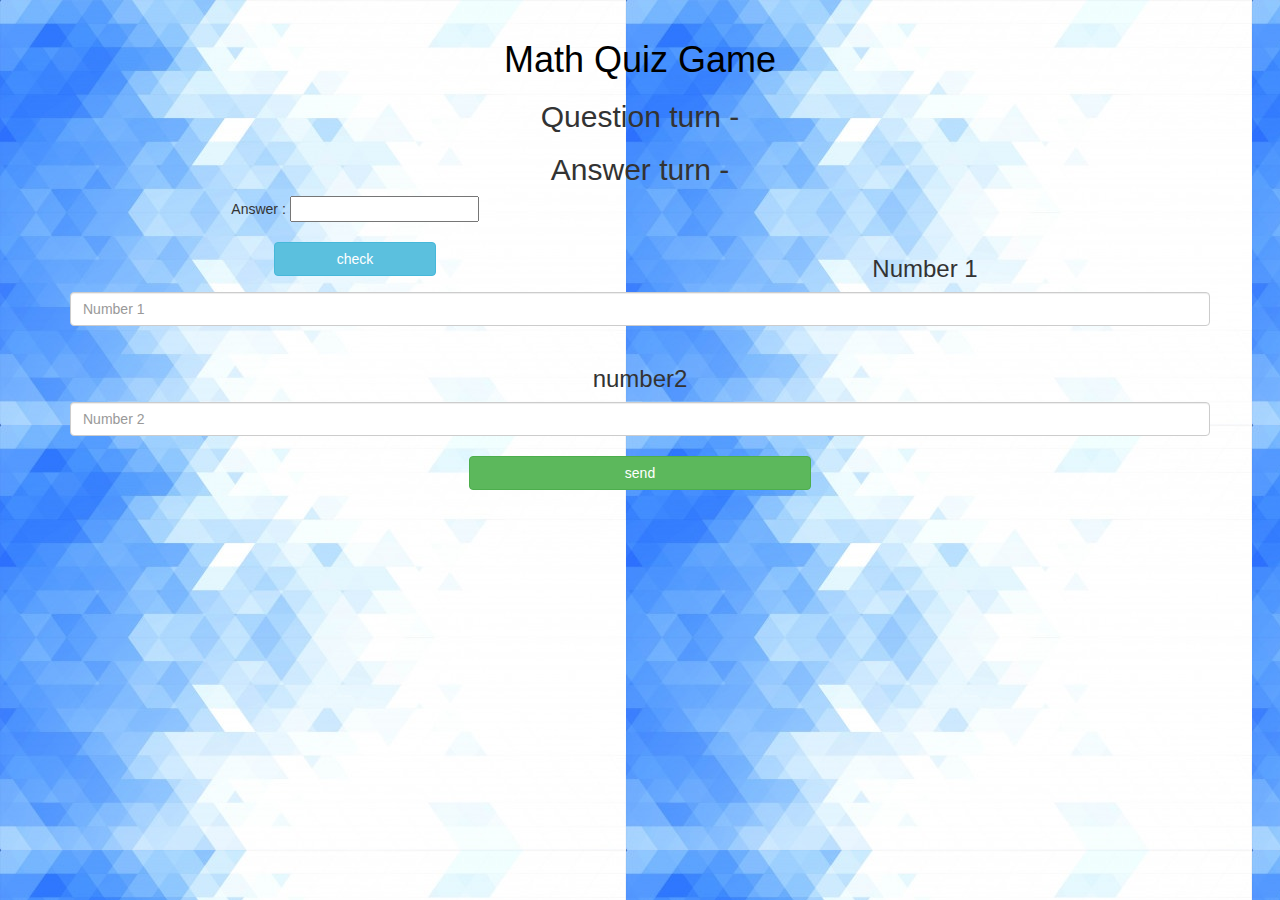
==== index.html @ 749741dd "Add files via upload" ====
<html>
<head>
	<title>Math quiz game </title>

<meta name="viewport" content="width=device-width, initial-scale=1">
<link rel="stylesheet" href="https://maxcdn.bootstrapcdn.com/bootstrap/3.4.0/css/bootstrap.min.css">
<script src="https://ajax.googleapis.com/ajax/libs/jquery/3.4.1/jquery.min.js"></script>
<script src="https://maxcdn.bootstrapcdn.com/bootstrap/3.4.0/js/bootstrap.min.js"></script>

<link rel="stylesheet" type="text/css" href="quiz_game.css">

<script src="quiz.js"></script>
</head>
<body class = "body-background" style="background-image: url('img.jpg');">
    </body>
 
	<h2 id = "player1_name"></h2> <span id = "player1_score"></span>
	<h2 id = "player2_name"></h2> <span id = "player2_score"></span>

<div class ="container">
<center>
	    <h1 style = "color: rgb(0, 0, 0);">Math Quiz Game</h1>
        <h2 id = "player_question">Question turn -</h2>
		<h2 id = "player_answer">Answer turn -</h2>

		<div id ="output" class ="col-lg-6">
			<span>Answer :</span> <input type="number" id =änswer>
			<br>
			<br>
			<button onclick="check()" class="btn btn-info" style="width: 30%;">check</button>
		</div>
		<br>
		<br>
		<h3>Number 1</h3>
		<input type="text" id = "number1" class="form-control" placeholder="Number 1">
		<br>
		<h3>number2</h3>
		<input type="text" id = "number2" class="form-control" placeholder="Number 2">
		<br>
		<button onclick="send()" class= "btn btn-success" style="width: 30%;">send</button>
</center>
</div>
<script src="quiz.js"></script>
</body>
</html>
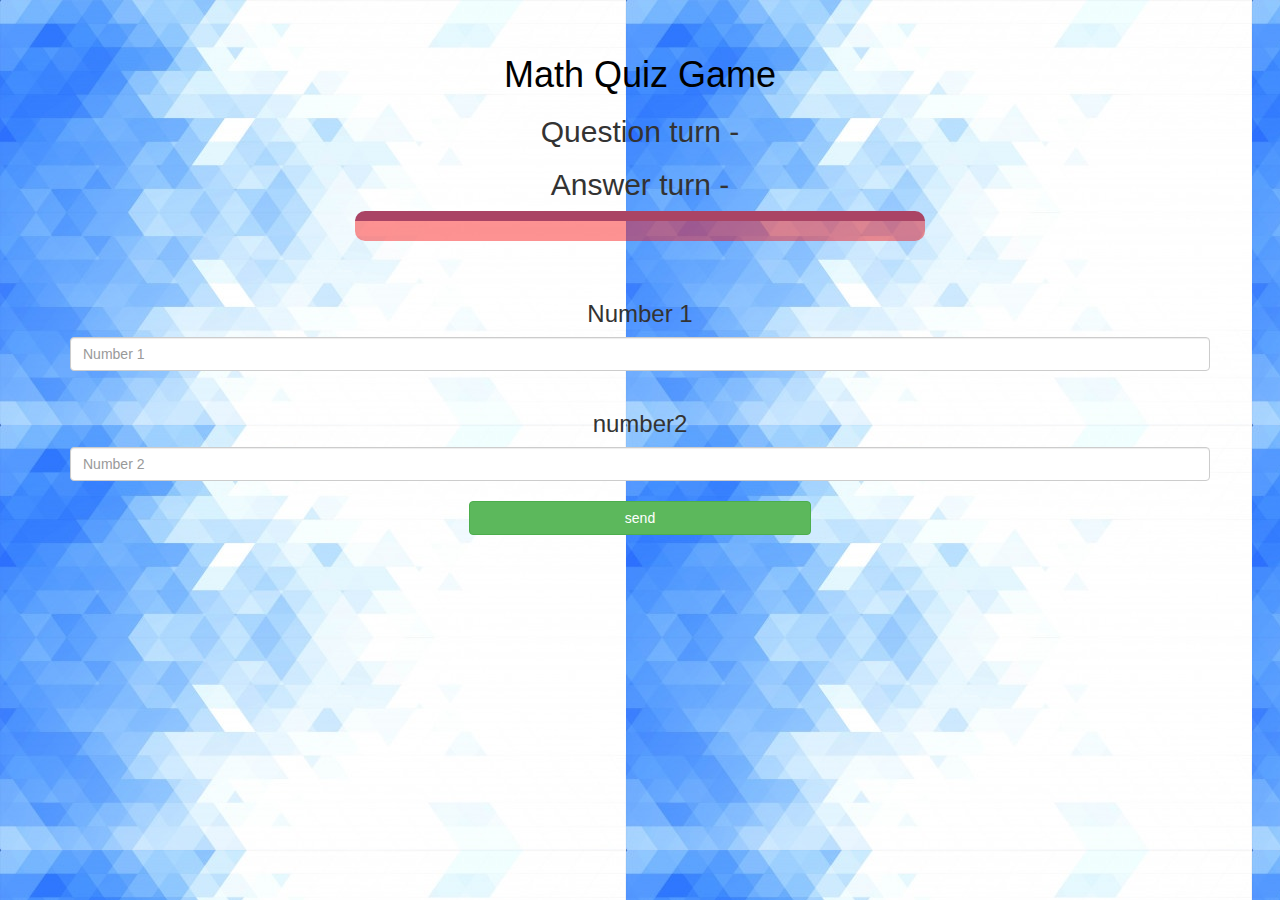
==== commit 3f15ded3: "Add files via upload" ====
--- a/index.html
+++ b/index.html
@@ -1,3 +1,4 @@
+<!DOCTYPE html>
 <html>
 <head>
 	<title>Math quiz game </title>
@@ -24,10 +25,7 @@
 		<h2 id = "player_answer">Answer turn -</h2>
 
 		<div id ="output" class ="col-lg-6">
-			<span>Answer :</span> <input type="number" id =änswer>
-			<br>
-			<br>
-			<button onclick="check()" class="btn btn-info" style="width: 30%;">check</button>
+			
 		</div>
 		<br>
 		<br>
--- a/quiz_game.css
+++ b/quiz_game.css
@@ -0,0 +1,41 @@
+body
+{
+	background: "";
+}
+
+	.login_div1 , .login_div2
+	{
+		background: rgba(10, 102, 114, 0.596);
+		padding: 10px;
+		float: none;
+		border-radius: 15px;
+	}
+
+
+#player1_name , #player2_name
+{
+	display: inline-block;
+	margin-left: 20px;
+}
+#word
+{
+	width: 60%;
+}
+#word_display
+{
+	letter-spacing: 5px;
+}
+#output
+{
+background: rgba(250, 10, 10, 0.445);
+border-radius: 10px;
+border-top: 10px solid #AA4465;
+padding: 10px;
+float: none;
+text-align: left;
+}
+#addButton
+{
+    color: #AA4465;
+    background-color: black;
+}
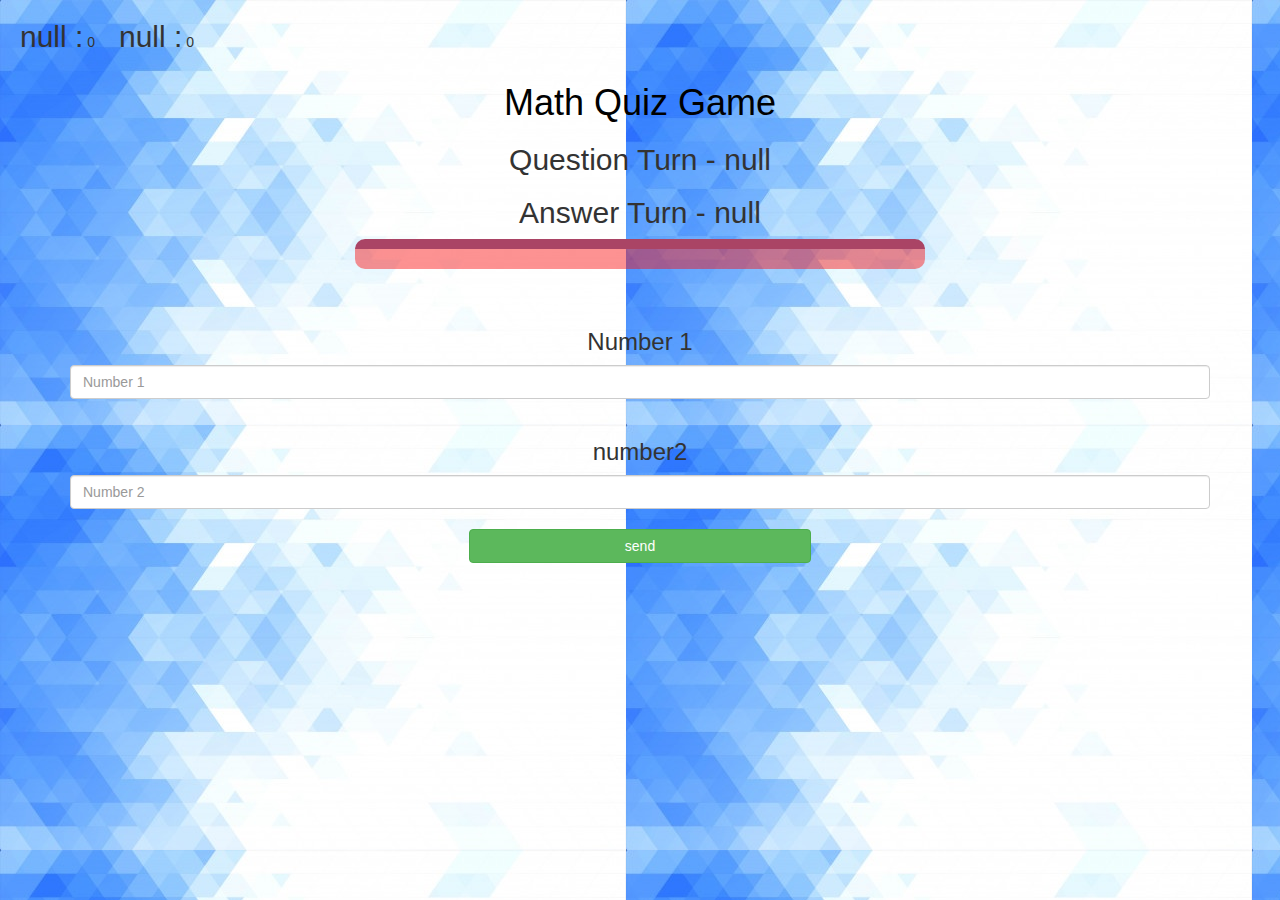
==== commit 3d21bcee: "Add files via upload" ====
--- a/index.html
+++ b/index.html
@@ -21,8 +21,8 @@
 <div class ="container">
 <center>
 	    <h1 style = "color: rgb(0, 0, 0);">Math Quiz Game</h1>
-        <h2 id = "player_question">Question turn -</h2>
-		<h2 id = "player_answer">Answer turn -</h2>
+        <h2 id = "player_question"></h2>
+		<h2 id = "player_answer"></h2>
 
 		<div id ="output" class ="col-lg-6">
 			
